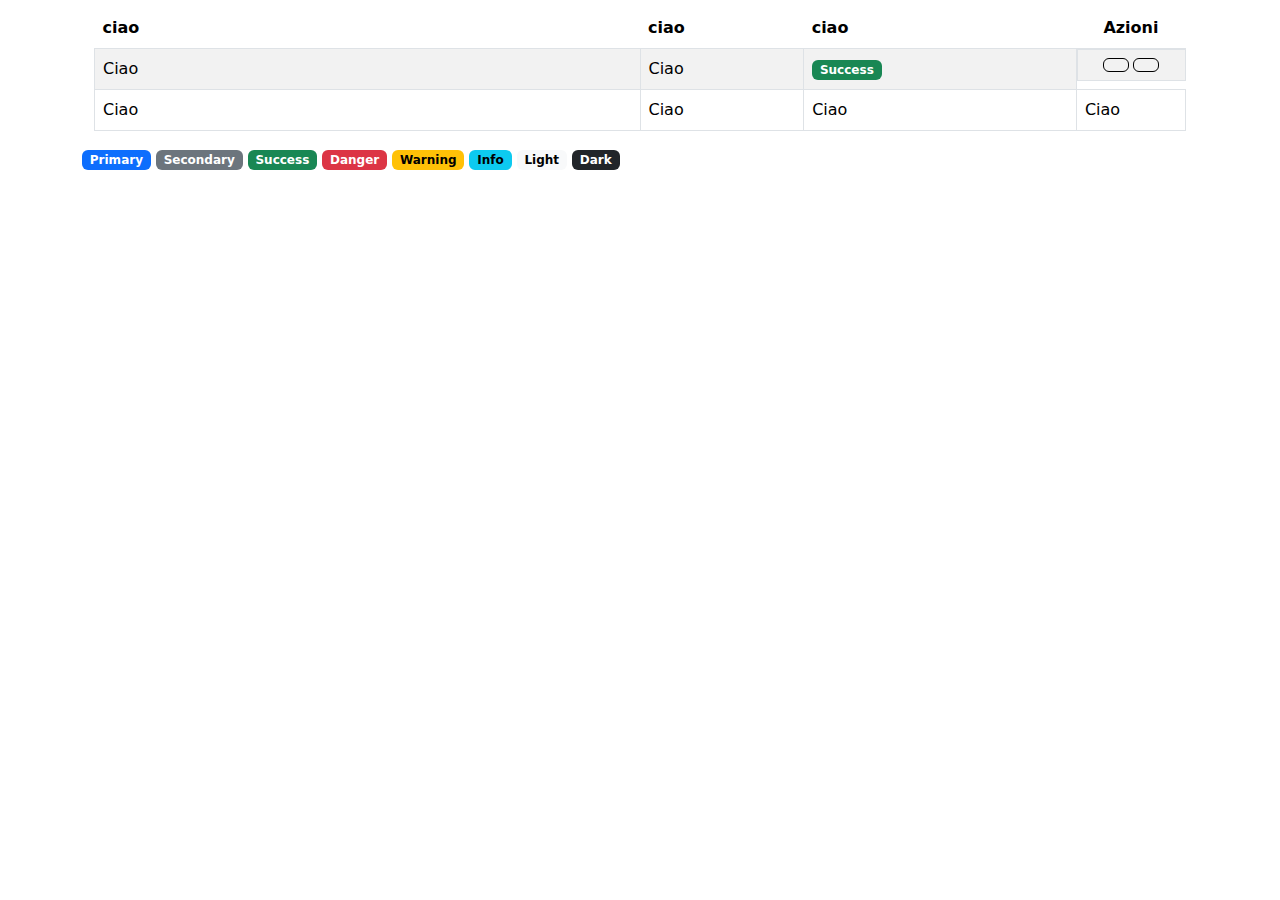
==== index.html @ 4fcc8685 "impostazione esercizio" ====
<!DOCTYPE html>
<html lang="en">
    <head>
        <meta charset="UTF-8">
        <meta name="viewport" content="width=device-width, initial-scale=1.0">
        <link href="https://cdn.jsdelivr.net/npm/bootstrap@5.3.3/dist/css/bootstrap.min.css" rel="stylesheet"
            integrity="sha384-QWTKZyjpPEjISv5WaRU9OFeRpok6YctnYmDr5pNlyT2bRjXh0JMhjY6hW+ALEwIH" crossorigin="anonymous">
            <link rel="stylesheet" href="https://cdnjs.cloudflare.com/ajax/libs/font-awesome/6.6.0/css/all.min.css" integrity="sha512-Kc323vGBEqzTmouAECnVceyQqyqdsSiqLQISBL29aUW4U/M7pSPA/gEUZQqv1cwx4OnYxTxve5UMg5GT6L4JJg==" crossorigin="anonymous" referrerpolicy="no-referrer" />
        <link rel="stylesheet" href="style.css">
        <title>Bootstrap Grid Layout</title>
    </head>
<body>
    <header>
        <nav>

        </nav>
    </header>

    <section class="container-md">
        <div class="d-flex justify-content-between">
            <div><h2></h2></div>
            <div></div>
        </div>
<!-- Tabella -->
        <div class="container-md" >
        <table class="table table-striped table-hover">
<!-- Intestazione tabella -->
            <thead>
                <th class="w-50">ciao</th>
                <th class="at-w15">ciao</th>
                <th class="w-25">ciao</th>
                <th class="at-w10 text-center">Azioni</th>
            </thead>
<!-- Prima colonna -->         
            <tr>
                <td class="border">
                    Ciao  
                </td>
                <td class="border">
                    Ciao  
                </td>
                <td class="border">
                    <span class="badge text-bg-success">Success</span>
                </td>
                <td class="border d-flex justify-content-center gap-1">
                    <button type="button" class="btn active" data-bs-toggle="button" aria-pressed="true"><i class="fa-solid fa-pencil"></i></button>
                    <button type="button" class="btn active" data-bs-toggle="button" aria-pressed="true"><i class="fa-solid fa-trash"></i></button>
                </td>
            </tr>
<!-- Seconda colonna -->  
            <tr>
                <td class="border">
                    Ciao  
                </td>
                <td class="border">
                    Ciao  
                </td>
                <td class="border">
                    Ciao  
                </td>
                <td class="border">
                    Ciao  
                </td>
            </tr>
          </table>
        </div>

        <span class="badge text-bg-primary">Primary</span>
        <span class="badge text-bg-secondary">Secondary</span>
        <span class="badge text-bg-success">Success</span>
        <span class="badge text-bg-danger">Danger</span>
        <span class="badge text-bg-warning">Warning</span>
        <span class="badge text-bg-info">Info</span>
        <span class="badge text-bg-light">Light</span>
        <span class="badge text-bg-dark">Dark</span>



    </section>













    <!-- link js -->
    <script src="https://cdn.jsdelivr.net/npm/bootstrap@5.3.3/dist/js/bootstrap.bundle.min.js"
        integrity="sha384-YvpcrYf0tY3lHB60NNkmXc5s9fDVZLESaAA55NDzOxhy9GkcIdslK1eN7N6jIeHz"
        crossorigin="anonymous"></script>
</body>
</html>
---- style.css ----
.at-w15{
    width: 15%;
}

.at-w10{
    width: 10%;
}
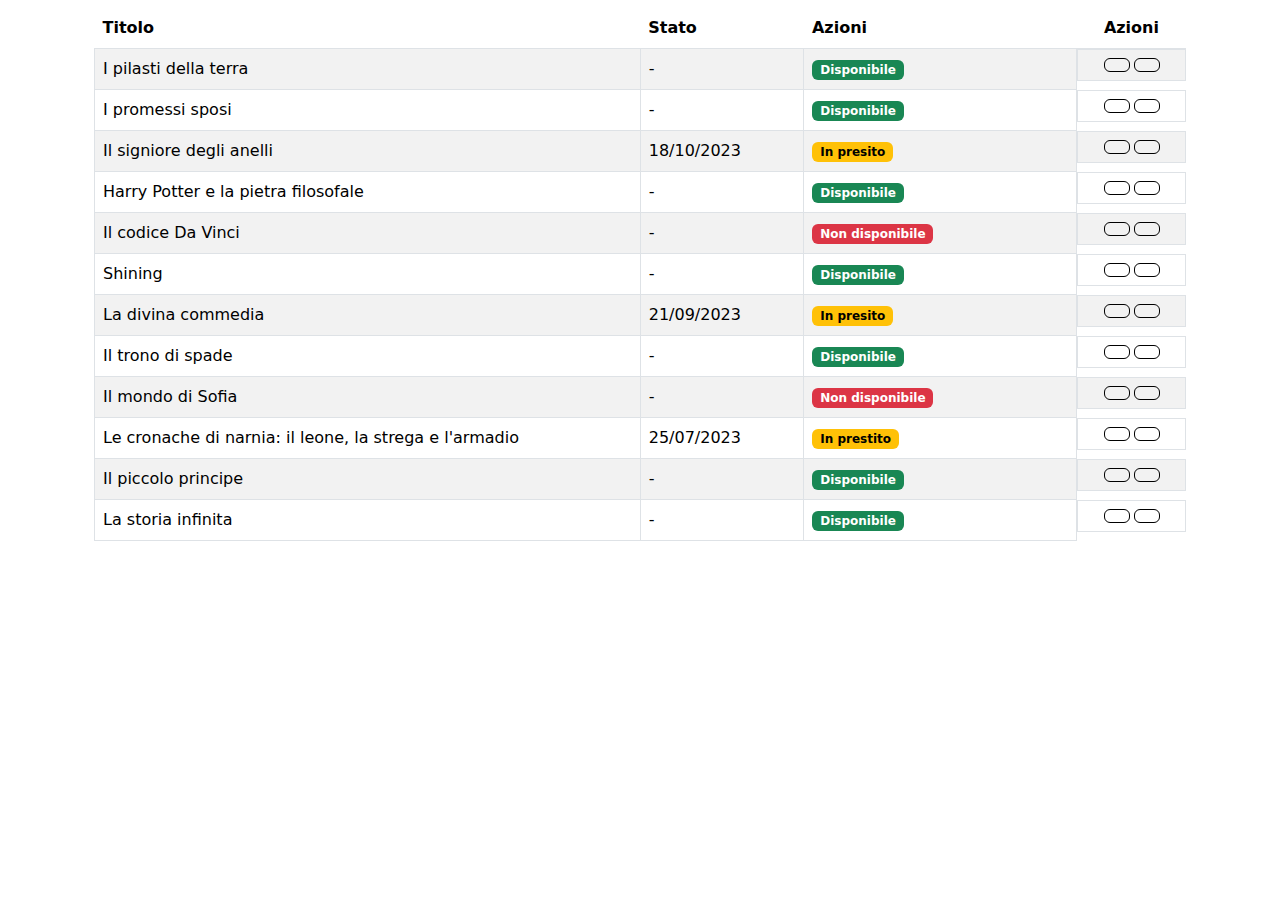
==== commit f35514af: "finita tabella" ====
--- a/index.html
+++ b/index.html
@@ -1,14 +1,18 @@
 <!DOCTYPE html>
 <html lang="en">
-    <head>
-        <meta charset="UTF-8">
-        <meta name="viewport" content="width=device-width, initial-scale=1.0">
-        <link href="https://cdn.jsdelivr.net/npm/bootstrap@5.3.3/dist/css/bootstrap.min.css" rel="stylesheet"
-            integrity="sha384-QWTKZyjpPEjISv5WaRU9OFeRpok6YctnYmDr5pNlyT2bRjXh0JMhjY6hW+ALEwIH" crossorigin="anonymous">
-            <link rel="stylesheet" href="https://cdnjs.cloudflare.com/ajax/libs/font-awesome/6.6.0/css/all.min.css" integrity="sha512-Kc323vGBEqzTmouAECnVceyQqyqdsSiqLQISBL29aUW4U/M7pSPA/gEUZQqv1cwx4OnYxTxve5UMg5GT6L4JJg==" crossorigin="anonymous" referrerpolicy="no-referrer" />
-        <link rel="stylesheet" href="style.css">
-        <title>Bootstrap Grid Layout</title>
-    </head>
+
+<head>
+    <meta charset="UTF-8">
+    <meta name="viewport" content="width=device-width, initial-scale=1.0">
+    <link href="https://cdn.jsdelivr.net/npm/bootstrap@5.3.3/dist/css/bootstrap.min.css" rel="stylesheet"
+        integrity="sha384-QWTKZyjpPEjISv5WaRU9OFeRpok6YctnYmDr5pNlyT2bRjXh0JMhjY6hW+ALEwIH" crossorigin="anonymous">
+    <link rel="stylesheet" href="https://cdnjs.cloudflare.com/ajax/libs/font-awesome/6.6.0/css/all.min.css"
+        integrity="sha512-Kc323vGBEqzTmouAECnVceyQqyqdsSiqLQISBL29aUW4U/M7pSPA/gEUZQqv1cwx4OnYxTxve5UMg5GT6L4JJg=="
+        crossorigin="anonymous" referrerpolicy="no-referrer" />
+    <link rel="stylesheet" href="style.css">
+    <title>Bootstrap Grid Layout</title>
+</head>
+
 <body>
     <header>
         <nav>
@@ -18,64 +22,238 @@
 
     <section class="container-md">
         <div class="d-flex justify-content-between">
-            <div><h2></h2></div>
+            <div>
+                <h2></h2>
+            </div>
             <div></div>
         </div>
-<!-- Tabella -->
-        <div class="container-md" >
-        <table class="table table-striped table-hover">
-<!-- Intestazione tabella -->
-            <thead>
-                <th class="w-50">ciao</th>
-                <th class="at-w15">ciao</th>
-                <th class="w-25">ciao</th>
-                <th class="at-w10 text-center">Azioni</th>
-            </thead>
-<!-- Prima colonna -->         
-            <tr>
-                <td class="border">
-                    Ciao  
-                </td>
-                <td class="border">
-                    Ciao  
-                </td>
-                <td class="border">
-                    <span class="badge text-bg-success">Success</span>
-                </td>
-                <td class="border d-flex justify-content-center gap-1">
-                    <button type="button" class="btn active" data-bs-toggle="button" aria-pressed="true"><i class="fa-solid fa-pencil"></i></button>
-                    <button type="button" class="btn active" data-bs-toggle="button" aria-pressed="true"><i class="fa-solid fa-trash"></i></button>
-                </td>
-            </tr>
-<!-- Seconda colonna -->  
-            <tr>
-                <td class="border">
-                    Ciao  
-                </td>
-                <td class="border">
-                    Ciao  
-                </td>
-                <td class="border">
-                    Ciao  
-                </td>
-                <td class="border">
-                    Ciao  
-                </td>
-            </tr>
-          </table>
+        <!-- Tabella -->
+        <div class="container-md">
+            <table class="table table-striped table-hover">
+                <!-- Intestazione tabella -->
+                <thead>
+                    <th class="w-50">Titolo</th>
+                    <th class="at-w15">Stato</th>
+                    <th class="w-25">Azioni</th>
+                    <th class="at-w10 text-center">Azioni</th>
+                </thead>
+                <!-- Prima colonna -->
+                <tr>
+                    <td class="border">
+                        I pilasti della terra
+                    </td>
+                    <td class="border">
+                        -
+                    </td>
+                    <td class="border">
+                        <span class="badge text-bg-success">Disponibile</span>
+                    </td>
+                    <td class="border d-flex justify-content-center gap-1">
+                        <button type="button" class="btn active" data-bs-toggle="button" aria-pressed="true"><i
+                                class="fa-solid fa-pencil"></i></button>
+                        <button type="button" class="btn active" data-bs-toggle="button" aria-pressed="true"><i
+                                class="fa-solid fa-trash"></i></button>
+                    </td>
+                </tr>
+                <!-- Seconda colonna -->
+                <tr>
+                    <td class="border">
+                        I promessi sposi
+                    </td>
+                    <td class="border">
+                        -
+                    </td>
+                    <td class="border">
+                        <span class="badge text-bg-success">Disponibile</span>
+                    </td>
+                    <td class="border d-flex justify-content-center gap-1">
+                        <button type="button" class="btn active" data-bs-toggle="button" aria-pressed="true"><i
+                                class="fa-solid fa-pencil"></i></button>
+                        <button type="button" class="btn active" data-bs-toggle="button" aria-pressed="true"><i
+                                class="fa-solid fa-trash"></i></button>
+                    </td>
+                </tr>
+                <!-- Terza colonna -->
+                <tr>
+                    <td class="border">
+                        Il signiore degli anelli 
+                    </td>
+                    <td class="border">
+                        18/10/2023
+                    </td>
+                    <td class="border">
+                        <span class="badge text-bg-warning">In presito</span>
+                    </td>
+                    <td class="border d-flex justify-content-center gap-1">
+                        <button type="button" class="btn active" data-bs-toggle="button" aria-pressed="true"><i
+                                class="fa-solid fa-pencil"></i></button>
+                        <button type="button" class="btn active" data-bs-toggle="button" aria-pressed="true"><i
+                                class="fa-solid fa-trash"></i></button>
+                    </td>
+                </tr>
+                <!-- Quarta colonna -->
+                <tr>
+                    <td class="border">
+                        Harry Potter e la pietra filosofale 
+                    </td>
+                    <td class="border">
+                        -
+                    </td>
+                    <td class="border">
+                        <span class="badge text-bg-success">Disponibile</span>
+                    </td>
+                    <td class="border d-flex justify-content-center gap-1">
+                        <button type="button" class="btn active" data-bs-toggle="button" aria-pressed="true"><i
+                                class="fa-solid fa-pencil"></i></button>
+                        <button type="button" class="btn active" data-bs-toggle="button" aria-pressed="true"><i
+                                class="fa-solid fa-trash"></i></button>
+                    </td>
+                </tr>
+                <!-- Quinta colonna -->
+                <tr>
+                    <td class="border">
+                        Il codice Da Vinci 
+                    </td>
+                    <td class="border">                        
+                        -
+                    </td>
+                    <td class="border">
+                        <span class="badge text-bg-danger">Non disponibile</span>
+                    </td>
+                    <td class="border d-flex justify-content-center gap-1">
+                        <button type="button" class="btn active" data-bs-toggle="button" aria-pressed="true"><i
+                                class="fa-solid fa-pencil"></i></button>
+                        <button type="button" class="btn active" data-bs-toggle="button" aria-pressed="true"><i
+                                class="fa-solid fa-trash"></i></button>
+                    </td>
+                </tr>
+                <!-- Sesta colonna -->
+                <tr>
+                    <td class="border">
+                        Shining
+                    </td>
+                    <td class="border">
+                        -
+                    </td>
+                    <td class="border">
+                        <span class="badge text-bg-success">Disponibile</span>
+                    </td>
+                    <td class="border d-flex justify-content-center gap-1">
+                        <button type="button" class="btn active" data-bs-toggle="button" aria-pressed="true"><i
+                                class="fa-solid fa-pencil"></i></button>
+                        <button type="button" class="btn active" data-bs-toggle="button" aria-pressed="true"><i
+                                class="fa-solid fa-trash"></i></button>
+                    </td>
+                </tr>
+                <!-- Settima colonna -->
+                <tr>
+                    <td class="border">
+                        La divina commedia 
+                    </td>
+                    <td class="border">
+                        21/09/2023
+                    </td>
+                    <td class="border">
+                        <span class="badge text-bg-warning">In presito</span>
+                    </td>
+                    <td class="border d-flex justify-content-center gap-1">
+                        <button type="button" class="btn active" data-bs-toggle="button" aria-pressed="true"><i
+                                class="fa-solid fa-pencil"></i></button>
+                        <button type="button" class="btn active" data-bs-toggle="button" aria-pressed="true"><i
+                                class="fa-solid fa-trash"></i></button>
+                    </td>
+                </tr>
+                <!-- Ottava colonna -->
+                <tr>
+                    <td class="border">
+                        Il trono di spade
+                    </td>
+                    <td class="border">
+                        -
+                    </td>
+                    <td class="border">
+                        <span class="badge text-bg-success">Disponibile</span>
+                    </td>
+                    <td class="border d-flex justify-content-center gap-1">
+                        <button type="button" class="btn active" data-bs-toggle="button" aria-pressed="true"><i
+                                class="fa-solid fa-pencil"></i></button>
+                        <button type="button" class="btn active" data-bs-toggle="button" aria-pressed="true"><i
+                                class="fa-solid fa-trash"></i></button>
+                    </td>
+                </tr>
+                <!-- Nona colonna -->
+                <tr>
+                    <td class="border">
+                        Il mondo di Sofia
+                    </td>
+                    <td class="border">
+                        -
+                    </td>
+                    <td class="border">
+                        <span class="badge text-bg-danger">Non disponibile</span>
+                    </td>
+                    <td class="border d-flex justify-content-center gap-1">
+                        <button type="button" class="btn active" data-bs-toggle="button" aria-pressed="true"><i
+                                class="fa-solid fa-pencil"></i></button>
+                        <button type="button" class="btn active" data-bs-toggle="button" aria-pressed="true"><i
+                                class="fa-solid fa-trash"></i></button>
+                    </td>
+                </tr>
+                <!-- Decima colonna -->
+                <tr>
+                    <td class="border">
+                        Le cronache di narnia: il leone, la strega e l'armadio
+                    </td>
+                    <td class="border">
+                        25/07/2023
+                    </td>
+                    <td class="border">
+                        <span class="badge text-bg-warning">In prestito</span>
+                    </td>
+                    <td class="border d-flex justify-content-center gap-1">
+                        <button type="button" class="btn active" data-bs-toggle="button" aria-pressed="true"><i
+                                class="fa-solid fa-pencil"></i></button>
+                        <button type="button" class="btn active" data-bs-toggle="button" aria-pressed="true"><i
+                                class="fa-solid fa-trash"></i></button>
+                    </td>
+                </tr>
+                <!-- Undicesima colonna -->
+                <tr>
+                    <td class="border">
+                        Il piccolo principe
+                    </td>
+                    <td class="border">
+                        -
+                    </td>
+                    <td class="border">
+                        <span class="badge text-bg-success">Disponibile</span>
+                    </td>
+                    <td class="border d-flex justify-content-center gap-1">
+                        <button type="button" class="btn active" data-bs-toggle="button" aria-pressed="true"><i
+                                class="fa-solid fa-pencil"></i></button>
+                        <button type="button" class="btn active" data-bs-toggle="button" aria-pressed="true"><i
+                                class="fa-solid fa-trash"></i></button>
+                    </td>
+                </tr>
+                <!-- Dodicesima colonna -->
+                <tr>
+                    <td class="border">
+                        La storia infinita 
+                    </td>
+                    <td class="border">
+                        -
+                    </td>
+                    <td class="border">
+                        <span class="badge text-bg-success">Disponibile</span>
+                    </td>
+                    <td class="border d-flex justify-content-center gap-1">
+                        <button type="button" class="btn active" data-bs-toggle="button" aria-pressed="true"><i
+                                class="fa-solid fa-pencil"></i></button>
+                        <button type="button" class="btn active" data-bs-toggle="button" aria-pressed="true"><i
+                                class="fa-solid fa-trash"></i></button>
+                    </td>
+                </tr>
         </div>
-
-        <span class="badge text-bg-primary">Primary</span>
-        <span class="badge text-bg-secondary">Secondary</span>
-        <span class="badge text-bg-success">Success</span>
-        <span class="badge text-bg-danger">Danger</span>
-        <span class="badge text-bg-warning">Warning</span>
-        <span class="badge text-bg-info">Info</span>
-        <span class="badge text-bg-light">Light</span>
-        <span class="badge text-bg-dark">Dark</span>
-
-
-
     </section>
 
 
@@ -95,4 +273,5 @@
         integrity="sha384-YvpcrYf0tY3lHB60NNkmXc5s9fDVZLESaAA55NDzOxhy9GkcIdslK1eN7N6jIeHz"
         crossorigin="anonymous"></script>
 </body>
+
 </html>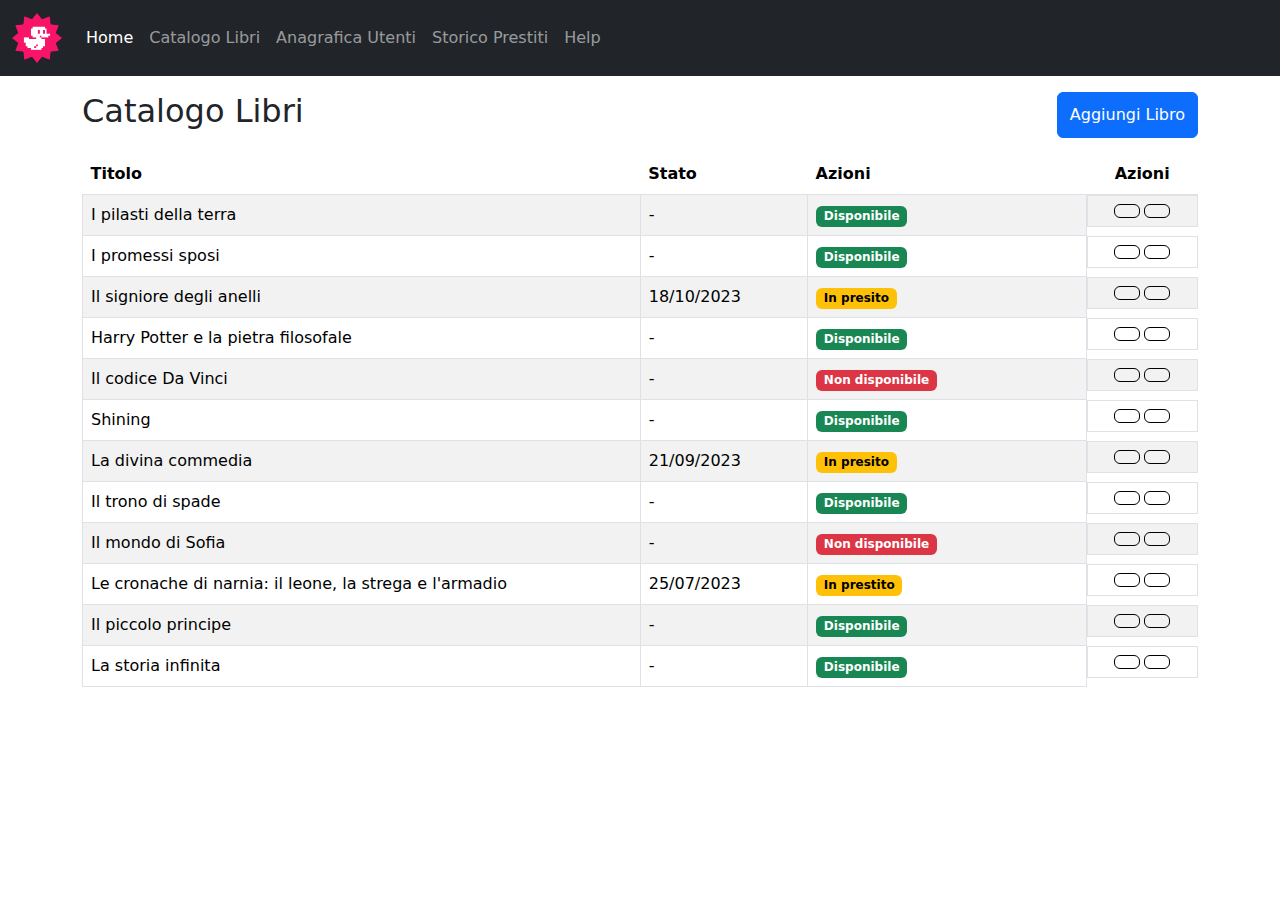
==== commit d7a24852: "fine desktop" ====
--- a/index.html
+++ b/index.html
@@ -14,19 +14,52 @@
 </head>
 
 <body>
+    <!-- Inizio Navbar -->
     <header>
-        <nav>
-
+        <nav class="navbar navbar-expand-lg bg-dark text-white" data-bs-theme="dark">
+            <div class="container-fluid">
+                <a class="navbar-brand" href="#">
+                    <img src="./img/duck.png" alt="Logo" class="at-logo">
+                </a>
+                <button class="navbar-toggler" type="button" data-bs-toggle="collapse"
+                    data-bs-target="#navbarSupportedContent" aria-controls="navbarSupportedContent"
+                    aria-expanded="false" aria-label="Toggle navigation">
+                    <span class="navbar-toggler-icon"></span>
+                </button>
+                <div class="collapse navbar-collapse" id="navbarSupportedContent">
+                    <ul class="navbar-nav me-auto mb-2 mb-lg-0">
+                        <li class="nav-item">
+                            <a class="nav-link active" aria-current="page" href="#">Home</a>
+                        </li>
+                        <li class="nav-item">
+                            <a class="nav-link" href="#">Catalogo Libri</a>
+                        </li>
+                        <li class="nav-item">
+                            <a class="nav-link" href="#">Anagrafica Utenti</a>
+                        </li>
+                        <li class="nav-item">
+                            <a class="nav-link" href="#">Storico Prestiti</a>
+                        </li>
+                        <li class="nav-item">
+                            <a class="nav-link" href="#">Help</a>
+                        </li>
+                    </ul>
+                </div>
+            </div>
         </nav>
     </header>
 
-    <section class="container-md">
-        <div class="d-flex justify-content-between">
-            <div>
-                <h2></h2>
+
+    <section>
+        <div class="container-md">
+            <div class="d-flex justify-content-between py-3">
+                    <h2>Catalogo Libri</h2>
+                    <button type="button" class="btn btn-primary">Aggiungi Libro</button>             
             </div>
-            <div></div>
         </div>
+    </section>
+
+    <section>
         <!-- Tabella -->
         <div class="container-md">
             <table class="table table-striped table-hover">
@@ -76,7 +109,7 @@
                 <!-- Terza colonna -->
                 <tr>
                     <td class="border">
-                        Il signiore degli anelli 
+                        Il signiore degli anelli
                     </td>
                     <td class="border">
                         18/10/2023
@@ -94,7 +127,7 @@
                 <!-- Quarta colonna -->
                 <tr>
                     <td class="border">
-                        Harry Potter e la pietra filosofale 
+                        Harry Potter e la pietra filosofale
                     </td>
                     <td class="border">
                         -
@@ -112,9 +145,9 @@
                 <!-- Quinta colonna -->
                 <tr>
                     <td class="border">
-                        Il codice Da Vinci 
-                    </td>
-                    <td class="border">                        
+                        Il codice Da Vinci
+                    </td>
+                    <td class="border">
                         -
                     </td>
                     <td class="border">
@@ -148,7 +181,7 @@
                 <!-- Settima colonna -->
                 <tr>
                     <td class="border">
-                        La divina commedia 
+                        La divina commedia
                     </td>
                     <td class="border">
                         21/09/2023
@@ -238,7 +271,7 @@
                 <!-- Dodicesima colonna -->
                 <tr>
                     <td class="border">
-                        La storia infinita 
+                        La storia infinita
                     </td>
                     <td class="border">
                         -
--- a/style.css
+++ b/style.css
@@ -1,3 +1,7 @@
+
+.at-logo{
+    width: 50px;
+}
 
 .at-w15{
     width: 15%;
@@ -5,4 +9,5 @@
 
 .at-w10{
     width: 10%;
-}+}
+
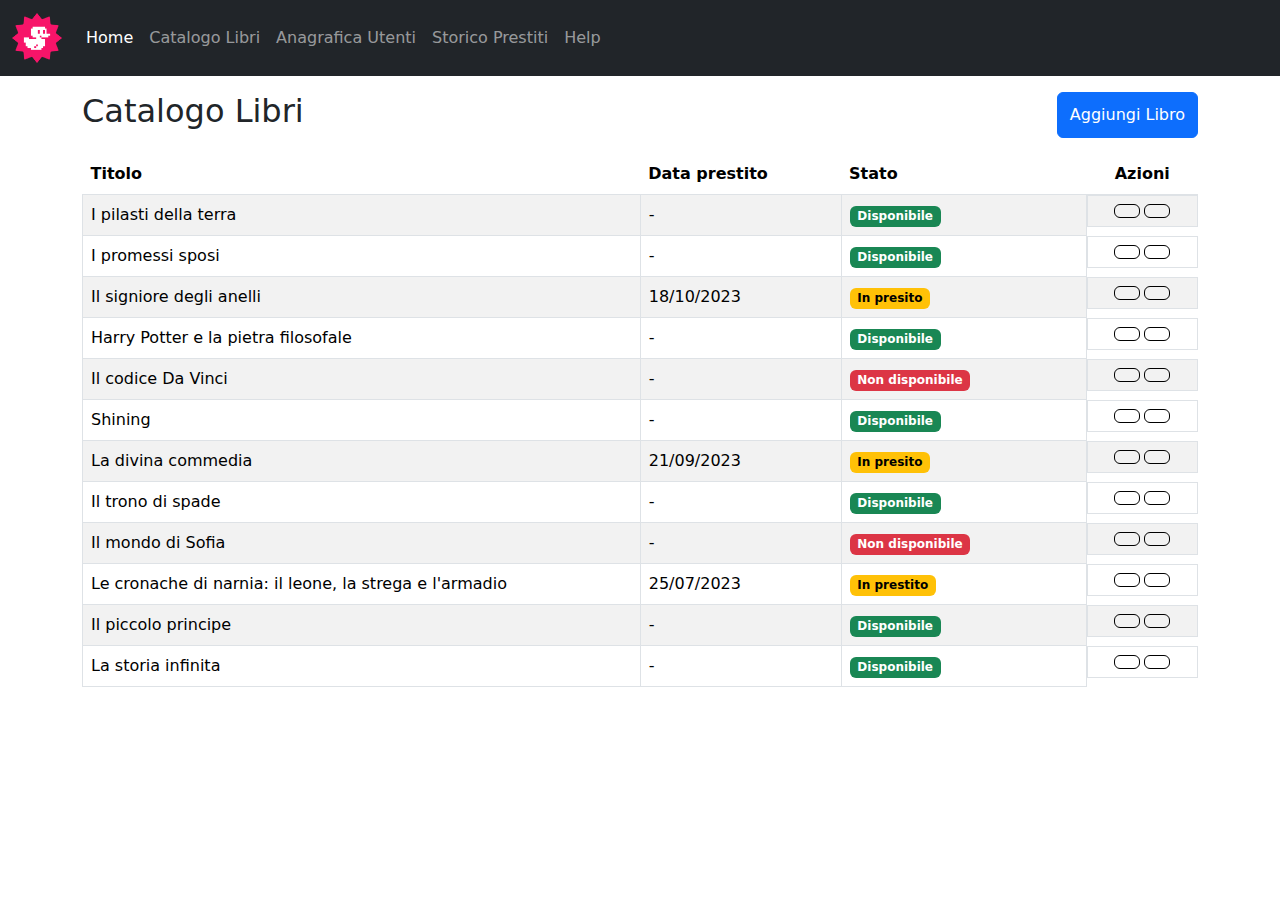
==== commit 3671cbbf: "fine tablet" ====
--- a/index.html
+++ b/index.html
@@ -66,8 +66,8 @@
                 <!-- Intestazione tabella -->
                 <thead>
                     <th class="w-50">Titolo</th>
-                    <th class="at-w15">Stato</th>
-                    <th class="w-25">Azioni</th>
+                    <th class="at-w18">Data prestito</th>
+                    <th class="w-22">Stato</th>
                     <th class="at-w10 text-center">Azioni</th>
                 </thead>
                 <!-- Prima colonna -->
@@ -81,7 +81,7 @@
                     <td class="border">
                         <span class="badge text-bg-success">Disponibile</span>
                     </td>
-                    <td class="border d-flex justify-content-center gap-1">
+                    <td class="border d-flex justify-content-center gap-1 ">
                         <button type="button" class="btn active" data-bs-toggle="button" aria-pressed="true"><i
                                 class="fa-solid fa-pencil"></i></button>
                         <button type="button" class="btn active" data-bs-toggle="button" aria-pressed="true"><i
--- a/style.css
+++ b/style.css
@@ -3,11 +3,16 @@
     width: 50px;
 }
 
-.at-w15{
-    width: 15%;
+.at-w18{
+    width: 18%;
 }
 
 .at-w10{
     width: 10%;
 }
+.at-w18{
+    width: 18%;
+}
 
+
+
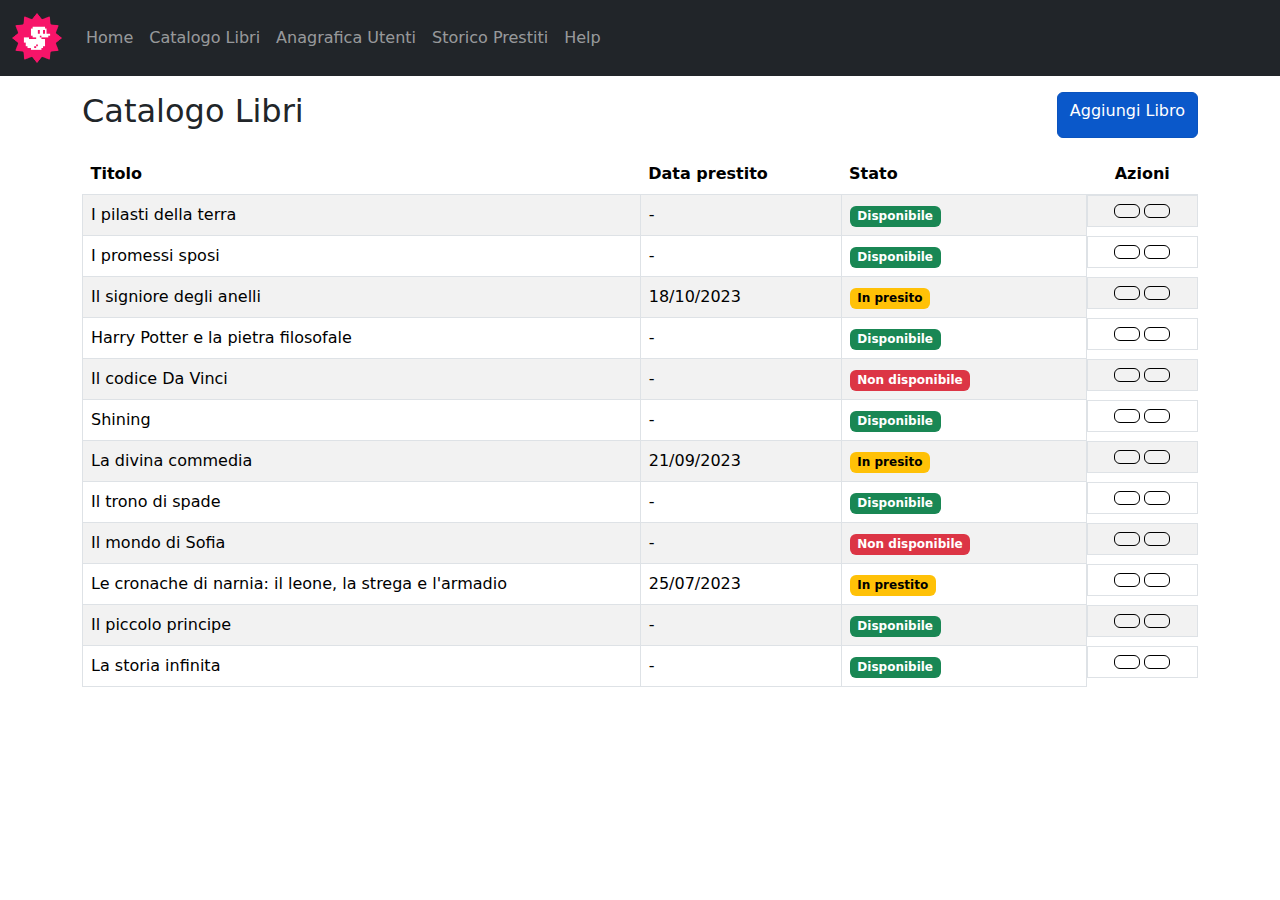
==== commit 050dc262: "impostazione seconda pagina" ====
--- a/index.html
+++ b/index.html
@@ -29,7 +29,7 @@
                 <div class="collapse navbar-collapse" id="navbarSupportedContent">
                     <ul class="navbar-nav me-auto mb-2 mb-lg-0">
                         <li class="nav-item">
-                            <a class="nav-link active" aria-current="page" href="#">Home</a>
+                            <a class="nav-link" aria-current="page" href="#">Home</a>
                         </li>
                         <li class="nav-item">
                             <a class="nav-link" href="#">Catalogo Libri</a>
@@ -48,25 +48,23 @@
             </div>
         </nav>
     </header>
-
-
+    <!-- Inizio Tabella -->
     <section>
         <div class="container-md">
             <div class="d-flex justify-content-between py-3">
                     <h2>Catalogo Libri</h2>
-                    <button type="button" class="btn btn-primary">Aggiungi Libro</button>             
+                    <a type="button" class="btn btn-primary active" href="./pages/addbook.html">Aggiungi Libro</a>             
             </div>
         </div>
     </section>
 
     <section>
-        <!-- Tabella -->
+        <!-- Intestazione tabella -->
         <div class="container-md">
             <table class="table table-striped table-hover">
-                <!-- Intestazione tabella -->
                 <thead>
                     <th class="w-50">Titolo</th>
-                    <th class="at-w18">Data prestito</th>
+                    <th class="at-w18 at-d-none">Data prestito</th>
                     <th class="w-22">Stato</th>
                     <th class="at-w10 text-center">Azioni</th>
                 </thead>
@@ -75,7 +73,7 @@
                     <td class="border">
                         I pilasti della terra
                     </td>
-                    <td class="border">
+                    <td class="border at-d-none">
                         -
                     </td>
                     <td class="border">
@@ -93,7 +91,7 @@
                     <td class="border">
                         I promessi sposi
                     </td>
-                    <td class="border">
+                    <td class="border at-d-none">
                         -
                     </td>
                     <td class="border">
@@ -111,7 +109,7 @@
                     <td class="border">
                         Il signiore degli anelli
                     </td>
-                    <td class="border">
+                    <td class="border at-d-none">
                         18/10/2023
                     </td>
                     <td class="border">
@@ -129,7 +127,7 @@
                     <td class="border">
                         Harry Potter e la pietra filosofale
                     </td>
-                    <td class="border">
+                    <td class="border at-d-none">
                         -
                     </td>
                     <td class="border">
@@ -147,7 +145,7 @@
                     <td class="border">
                         Il codice Da Vinci
                     </td>
-                    <td class="border">
+                    <td class="border at-d-none">
                         -
                     </td>
                     <td class="border">
@@ -165,7 +163,7 @@
                     <td class="border">
                         Shining
                     </td>
-                    <td class="border">
+                    <td class="border at-d-none">
                         -
                     </td>
                     <td class="border">
@@ -183,7 +181,7 @@
                     <td class="border">
                         La divina commedia
                     </td>
-                    <td class="border">
+                    <td class="border at-d-none">
                         21/09/2023
                     </td>
                     <td class="border">
@@ -201,7 +199,7 @@
                     <td class="border">
                         Il trono di spade
                     </td>
-                    <td class="border">
+                    <td class="border at-d-none">
                         -
                     </td>
                     <td class="border">
@@ -219,7 +217,7 @@
                     <td class="border">
                         Il mondo di Sofia
                     </td>
-                    <td class="border">
+                    <td class="border at-d-none">
                         -
                     </td>
                     <td class="border">
@@ -237,7 +235,7 @@
                     <td class="border">
                         Le cronache di narnia: il leone, la strega e l'armadio
                     </td>
-                    <td class="border">
+                    <td class="border at-d-none">
                         25/07/2023
                     </td>
                     <td class="border">
@@ -255,7 +253,7 @@
                     <td class="border">
                         Il piccolo principe
                     </td>
-                    <td class="border">
+                    <td class="border at-d-none">
                         -
                     </td>
                     <td class="border">
@@ -273,7 +271,7 @@
                     <td class="border">
                         La storia infinita
                     </td>
-                    <td class="border">
+                    <td class="border at-d-none">
                         -
                     </td>
                     <td class="border">
@@ -288,18 +286,6 @@
                 </tr>
         </div>
     </section>
-
-
-
-
-
-
-
-
-
-
-
-
 
     <!-- link js -->
     <script src="https://cdn.jsdelivr.net/npm/bootstrap@5.3.3/dist/js/bootstrap.bundle.min.js"
--- a/style.css
+++ b/style.css
@@ -15,4 +15,10 @@
 }
 
 
+@media screen and (max-width: 576px){
+    .at-d-none{
+        display: none;
+    }
+}
 
+
